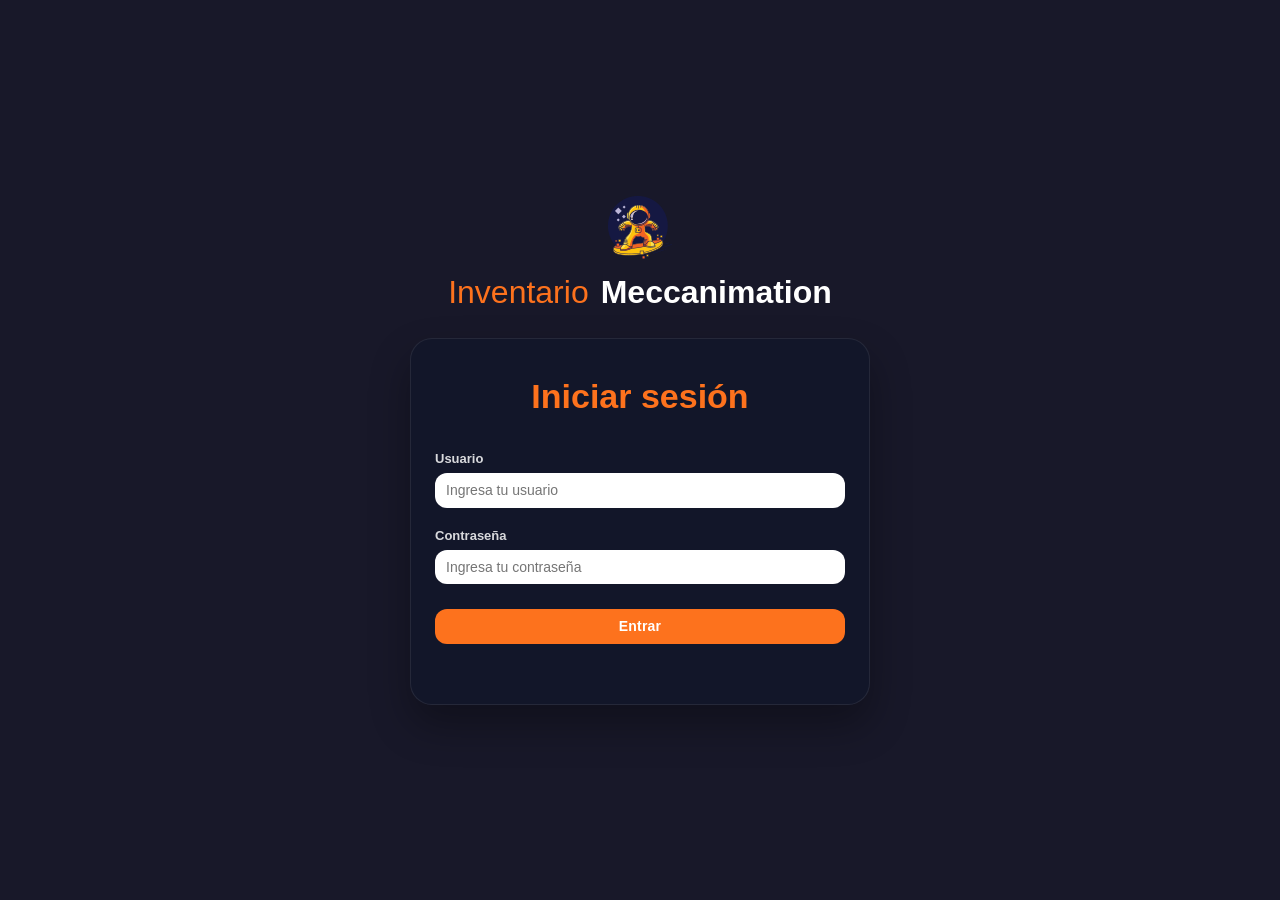
==== target/classes/public/index.html @ fa017c7d "sofhr" ====
<!DOCTYPE html>
<html lang="es">

<head>
    <meta charset="UTF-8">
    <meta name="viewport" content="width=device-width, initial-scale=1.0">
    <title>Inventario Meccanimation</title>
    <link rel="icon" type="image/png" href="css/img/favicon.png">


    <link rel="stylesheet" href="css/style.css">
    <link rel="stylesheet" href="css/normalize.css">
</head>

<body>

    <header class="cabecera">
        <h1>Inventario Meccanimation</h1>
    </header>
      <div class="usuario-info">
        <span id="usuario-saludo"></span>
        <button id="btn-logout" class="btn-eliminar">Cerrar sesion</button>
    </div>
</header>

    <!-- menu de inicio -->
<div id="vista-menu" class="vista">
    <h2>¿Que vamos a hacer?</h2>
    <div class="menu-opciones">
        <button class="nav-btn" onclick="cambiarVista('vista-inventario')"> Ver Inventario</button>
        <button class="nav-btn" onclick="cambiarVista('vista-auditoria')"> Hacer Inventario</button>
    </div>
</div>

<!-- boton para volver al menu, visible dentro de las otras vistas -->
<button id="btn-volver-menu" class="btn-volver oculto" onclick="cambiarVista('vista-menu')"> Menu</button>

    <div class="seccion-logo">
        <img src="css/img/favicon.png" alt="logo">
    </div>


 <div id="vista-inventario" class="vista oculto">

    <div class="seccion-acciones">
        <button id="btn-abrir-modal" class="btn-guardar">+ Agregar Producto</button>
    </div>

    <div class="seccion-busqueda"> 
    <input type="text" id="buscarProducto" placeholder="Buscar por código, nombre o categoría...">
</div>

    <div class="seccion-tabla">
        <h2>Inventario</h2>

        <table class="tabla-inventario">
            <thead>
                <tr>
                    <th>Codigo</th>
                    <th>Categoria</th>
                    <th>Nombre</th>
                    <th>Precio</th>
                    <th>Descripcion</th>
                    <th>Observaciones</th>
                    <th>Fecha de compra</th>
                    <th>Acciones</th>
                
                </tr>
            </thead>
            <tbody id="tabla-items"></tbody>
        </table>
    </div>
 </div>
 
<div id="vista-auditoria" class="vista oculto">
    <h2>Hacer Inventario</h2>

    <!-- resumen y tabla del ultimo conteo guardado en la base de datos -->
    <div class="ultimo-conteo-contenedor">
        <h3>Ultimo inventario realizado</h3>
        <p id="ultimo-conteo-texto" class="contador-texto"></p>

        <div class="auditoria-tabla-wrap">
            <table class="tabla-inventario">
                <thead>
                    <tr><th>Fecha</th><th>Codigo</th><th>Nombre</th><th>Estado</th></tr>
                </thead>
                <tbody id="tabla-ultimo-conteo"></tbody>
            </table>
        </div>
    </div>

    <button id="btn-iniciar-inventario" class="btn-guardar" onclick="iniciarInventario()">Iniciar Inventario</button>

    <div id="contador-contenedor" class="oculto">
    <p id="contador-texto" class="contador-texto">0 de 0 productos</p>

    <div class="escaner-contenedor">
        <input type="text" id="inputEscaner" placeholder="Escanea el código de barras aquí...">
    </div>

    <p id="escaner-mensaje" class="escaner-mensaje"></p>

    <button id="btn-finalizar-inventario" class="btn-eliminar" onclick = finalizarInventario()>Finalizar Inventario</button>

    <div class="auditoria-resultados">

        <div class="auditoria-columna">
            <h3>Escaneados (<span id="contador-escaneados">0</span>)</h3>
            <div class="auditoria-tabla-wrap">
                <table class="tabla-inventario">
                    <thead>
                        <tr><th>Código</th><th>Nombre</th></tr>
                    </thead>
                    <tbody id="tabla-escaneados"></tbody>
                </table>
            </div>
        </div>

        <div class="auditoria-columna">
            <h3>Faltantes (<span id="contador-faltantes">0</span>)</h3>
            <div class="auditoria-tabla-wrap">
                <table class="tabla-inventario">
                    <thead>
                        <tr><th>Código</th><th>Nombre</th></tr>
                    </thead>
                    <tbody id="tabla-faltantes"></tbody>
                </table>
            </div>
        </div>
    </div>
</div>
</div>

    <!-- modal con el formulario de agregar/editar producto -->
    <div id="modal-form" class="modal oculto">
        <div class="modal-contenido">
            <button class="modal-cerrar" onclick="cerrarFormulario()">&times;</button>
            <h2 id="form-titulo">Agregar Producto</h2>

            <form id="form-item" enctype="multipart/form-data">
                <input type="hidden" id="itemId">

                <div class="campo">
                    <label>Codigo:</label>
                    <input type="text" id="codigoInventario" required>
                </div>

                <div class="campo">
                    <label>Categoría:</label>
                    <select id="idCategoria" required></select>
                </div>

                <div class="campo">
                    <label>Nombre:</label>
                    <input type="text" id="nombre" required>
                </div>

                <div class="campo">
                    <label>Marca:</label>
                    <input type="text" id="marca">
                </div>

                <div class="campo">
                    <label>Modelo:</label>
                    <input type="text" id="modelo">
                </div>

                <div class="campo">
                    <label>Descripcion:</label>
                    <input type="text" id="descripcion">
                </div>

                <div class="campo">
                    <label>Precio unitario:</label>
                    <input type="number" min="0" id="precioUnitario" step="0.01" required>
                </div>


                <div class="campo">
                    <label>Fecha de compra:</label>
                    <input type="date" id="fechaCompra">
                </div>

                <div class="campo">
                    <label>Observaciones:</label>
                    <input type="text" id="notas">
                </div>

                <div class="campo">
                    <label>Imagen del producto:</label>
                    <input type="file" id="imagenProducto" accept="image/*">
                </div>

                <button type="submit" class="btn-guardar">Guardar</button>
            </form>
        </div>
    </div>

    <!-- modal para ver la imagen del producto -->
    <div id="modal-detalle" class="modal oculto">
        <div class="modal-contenido modal-imagen-contenido">
            <button class="modal-cerrar" onclick="cerrarDetalle()">&times;</button>
            <img id="detalle-imagen" src="" alt="Imagen del producto">
        </div>
    </div>

    <!-- modal para gestionar las unidades individuales de un producto -->
    <div id="modal-unidades" class="modal oculto">
        <div class="modal-contenido">
            <button class="modal-cerrar" onclick="cerrarUnidades()">&times;</button>
            <h3 id="unidades-titulo">Unidades</h3>

            <form id="form-unidad">
                <input type="hidden" id="unidadProductoId">
                <div class="campo">
                    <label>Codigo de unidad (ej: numero de serie):</label>
                    <input type="text" id="codigoUnidad" required>
                </div>
                <button type="submit" class="btn-guardar">+ Agregar unidad</button>
            </form>

 <div class="unidades-tabla">
    <table class="tabla-inventario">
        <thead>
            <tr>
                <th>Codigo</th>
                <th>Estado</th>
                <th>Acciones</th>
            </tr>
        </thead>
        <tbody id="tabla-unidades"></tbody>
    </table>
</div>
    </div>
    </div>

    <!-- modal para crear una categoria nueva -->
    <div id="modal-categoria" class="modal oculto">
        <div class="modal-contenido">
            <button class="modal-cerrar" onclick="cancelarNuevaCategoria()">&times;</button>
            <h3>Nueva categoría</h3>

            <form id="form-categoria">
                <div class="campo">
                    <label>Nombre de la categoria:</label>
                    <input type="text" id="nombreNuevaCategoria" required autofocus>
                </div>
                <button type="submit" class="btn-guardar">Agregar</button>
            </form>
        </div>
    </div>

    <!-- modal de confirmacion, reemplaza el confirm  nativo del navegador -->
    <div id="modal-confirmacion" class="modal oculto">
        <div class="modal-contenido modal-confirmacion-contenido">
            <p id="confirmacion-mensaje">¿seguro?</p>
            <div class="confirmacion-botones">
                <button id="confirmacion-cancelar" class="btn-cancelar">Cancelar</button>
                <button id="confirmacion-aceptar" class="btn-eliminar">Eliminar</button>
            </div>
        </div>
    </div>

    <!-- modal de mensaje, para finalizar el inventario-->

<div id="modal-resumen" class="modal oculto">
    <div class="modal-contenido">
        <button class="modal-cerrar" onclick="cerrarResumen()">&times;</button>
        <h3>Resumen del Inventario</h3>

        <p id="resumen-texto" class="contador-texto"></p>

        <div id="resumen-faltantes-contenedor">
            <h4>Productos faltantes:</h4>
            <ul id="resumen-lista-faltantes"></ul>
        </div>

        <button class="btn-guardar" onclick="cerrarResumen()">Aceptar</button>
    </div>
</div>

    <script src="js/app.js"></script>
</body>
</html>
---- target/classes/public/css/style.css ----
/* variables globales */
:root {
 --blanco: #FFFFFF;
 --gris: #EEE;
 --negro: #000000;
 --naranja: #FD721D;
 --naranja-hover: #FF9500;
 --azul-claro: #3D456B;
 --azul-oscuro: #181829;
 --azul-transparente: rgba(40, 45, 70, 0.22);
 --fuente-principal: 'Segoe UI', Tahoma, Geneva, Verdana, sans-serif;
 --rojo: #E74C3C;
 --rojo-hover: #C0392B;
}

/* base y reset */
html {
 box-sizing: border-box;
 font-size: 62.5%;
 scroll-behavior: smooth;
 scroll-padding-top: 9rem;
}
*, *:before, *:after {
 box-sizing: inherit;
}
body {
 font-family: var(--fuente-principal);
 font-size: 1.6rem;
 line-height: 1.6;
 color: var(--blanco);
 background: var(--azul-oscuro);
 text-align: center;
 margin: 0;
 padding: 0 2rem 4rem;
}
h2 {
 font-size: 3.2rem;
 color: var(--naranja);
 margin-bottom: 20px;
 text-align: center;
}

.login-pagina {
 min-height: 100vh;
 display: grid;
 place-items: center;
 background: var(--azul-oscuro);
 padding: 2rem;
}

.login-shell {
 width: min(100%, 46rem);
}

.login-branding {
 display: flex;
 align-items: center;
 justify-content: center;
 gap: 1.2rem;
 margin-bottom: 2rem;
}

.inventario-login {
 margin: 0;
  font-size: clamp(2.2rem, 3vw, 3.2rem);
 color: var(--naranja);
}

.login-branding h1 {
 margin: 0;
 font-size: clamp(2.2rem, 3vw, 3.2rem);
 color: var(--blanco);
}

.login-campos {
 background: rgba(18, 23, 42, 0.9);
 border: 1px solid rgba(255,255,255,0.08);
 border-radius: 2.2rem;
 box-shadow: 0 2rem 4rem rgba(0,0,0,0.32);
 padding: 3rem 2.4rem 2.2rem;
}

.login-campos h2 {
 margin: 0 0 2.5rem;
 font-size: clamp(2.6rem, 4vw, 3.4rem);
}

.login-form {
 display: flex;
 flex-direction: column;
 gap: 1.8rem;
 padding: 0;
}

.login-campo {
 width: 100%;
}

.login-campo label {
 font-size: 1.4rem;
 color: rgba(255,255,255,0.84);
 margin-bottom: 0.8rem;
}

.login-campo input {
 width: 100%;
 min-width: 0;
 padding: 1.2rem 1.4rem;
 border-radius: 1.2rem;
 border: 1px solid rgba(255,255,255,0.12);
 background: rgba(255,255,255,0.95);
 color: var(--negro);
 font-size: 1.5rem;
 box-shadow: inset 0 0 0 1px rgba(255,255,255,0.3);
}

.login-campo input:focus {
 outline: none;
 border-color: rgba(253, 114, 29, 0.8);
 box-shadow: 0 0 0 0.35rem rgba(253, 114, 29, 0.18);
}

.login-btn {
 width: 100%;
 border-radius: 1.2rem;
 padding: 1.2rem 1.8rem;
 margin-top: 0.7rem;
 font-size: 1.6rem;
 letter-spacing: 0.02rem;
}

.login-error {
 min-height: 2.2rem;
 margin: 1.6rem 0 0;
 color: #ff9a9a;
 font-weight: 600;
}

/* cabecera */
.cabecera h1 {
 font-size: 4.8rem;
 padding-top: 3rem;
 margin-bottom: 0.5rem;
}

/* logo */
.seccion-logo {
 margin: 2rem 0;
}
.seccion-logo img {
 width: 8rem;
 height: auto;
}

/* menu de navegacion (SPA) */
.menu-navegacion {
 display: flex;
 justify-content: center;
 gap: 1.5rem;
 padding: 2rem 0 1rem;
 background: var(--azul-oscuro);
}
.nav-btn {
 font-family: var(--fuente-principal);
 font-size: 1.5rem;
 font-weight: bold;
 padding: 1rem 2rem;
 border: 2px solid transparent;
 border-radius: 2rem;
 cursor: pointer;
 background: var(--azul-claro);
 color: var(--blanco);
 transition: border-color 0.2s ease, background 0.2s ease;
}
.nav-btn:hover {
 border-color: var(--naranja);
}
.nav-btn.activo {
 border-color: var(--naranja);
 background: var(--naranja);
}

/* menu de inicio */
#vista-menu {
 max-width: 60rem;
 margin: 4rem auto;
 text-align: center;
}
.menu-opciones {
 display: flex;
 justify-content: center;
 gap: 2rem;
 margin-top: 3rem;
}
.menu-opciones .nav-btn {
 font-size: 1.8rem;
 padding: 2rem 3rem;
}

.btn-volver {
 position: fixed;
 top: 2rem;
 left: 2rem;
 font-family: var(--fuente-principal);
 font-size: 1.3rem;
 font-weight: bold;
 padding: 0.8rem 1.6rem;
 border: 2px solid var(--naranja);
 border-radius: 2rem;
 cursor: pointer;
 background: var(--azul-oscuro);
 color: var(--blanco);
 z-index: 50;
}
.btn-volver:hover {
 background: var(--naranja);
}

/* seccion del formulario */
.seccion-formulario {
 margin: 0 2rem;
}
.seccion-formulario form {
 padding: 2.5rem 2rem;
 display: flex;
 flex-wrap: wrap;
 gap: 1.5rem;
 align-items: flex-end;
 justify-content: center;
}
.campo {
 display: flex;
 flex-direction: column;
 text-align: left;
}
.campo label {
 font-size: 1.3rem;
 margin-bottom: 0.4rem;
 font-weight: bold;
}
.campo input {
 font-family: var(--fuente-principal);
 font-size: 1.4rem;
 padding: 0.8rem 1rem;
 background: var(--blanco);
 color: var(--negro);
 min-width: 14rem;
}

/* modal de unidades: separa el input y el boton de la tabla de abajo */
#form-unidad .campo {
 margin-bottom: 1.5rem;
}
#form-unidad .btn-guardar {
 margin-bottom: 2.5rem;
 border-radius: 2rem;
 display: inline-block;
}

/* botones */
.btn-guardar {
 font-family: var(--fuente-principal);
 font-size: 1.4rem;
 font-weight: bold;
 padding: 0.9rem 1.8rem;
 border: none;
 cursor: pointer;
 background: var(--naranja);
 color: var(--blanco);
}
.btn-guardar:hover {
 background: var(--naranja-hover);
}

.btn-editar,
.btn-eliminar,
.btn-detalle {
 font-size: 1.2rem;
 padding: 0.6rem 1.2rem;
 border: none;
 border-radius: 2rem;
 cursor: pointer;
 transition: background 0.2s ease;
}

/* boton de editar */
.btn-editar {
 background: var(--naranja);
 color: var(--blanco);
}
.btn-editar:hover {
 background: var(--naranja-hover);
}

/* boton de eliminar */
.btn-eliminar {
 background: var(--rojo);
 color: var(--blanco);
}
.btn-eliminar:hover {
 background: var(--rojo-hover);
}

/* boton de detalle */
.btn-detalle {
 color: var(--blanco);
 background: var(--naranja);
}
.btn-detalle:hover {
 background: var(--naranja-hover);
 color: var(--blanco);
}

.btn-cancelar {
 font-family: var(--fuente-principal);
 font-size: 1.4rem;
 font-weight: bold;
 padding: 0.9rem 1.8rem;
 border: 2px solid var(--gris);
 border-radius: 2rem;
 cursor: pointer;
 background: transparent;
 color: var(--blanco);
}
.btn-cancelar:hover {
 background: var(--azul-transparente);
}

/* barra de busqueda */
.seccion-busqueda {
 max-width: 70rem;
 margin: 2rem auto 2.5rem;
}
.seccion-busqueda input {
 width: 100%;
 font-family: var(--fuente-principal);
 font-size: 1.4rem;
 padding: 1rem 1.5rem;
 background: var(--azul-claro);
 color: var(--blanco);
 border: 2px solid var(--naranja);
 border-radius: 2rem;
 outline: none;
}
.seccion-busqueda input::placeholder {
 color: var(--gris);
 opacity: 0.6;
}
.seccion-busqueda input:focus {
 border-color: var(--naranja-hover);
}

/* seccion tabla */
.seccion-tabla {
 margin: 0 0 0;
}
.tabla-inventario {
 width: 100%;
 border-collapse: collapse;
 background: var(--azul-claro);
 border-radius: 2rem;
 overflow: hidden;
}
.tabla-inventario th,
.tabla-inventario td {
 padding: 1.2rem 1.5rem;
 text-align: left;
}
.tabla-inventario th {
 background-color: var(--naranja);
 color: var(--blanco);
 font-size: 1.4rem;
 text-transform: uppercase;
}
.tabla-inventario tbody tr:hover {
 background: var(--azul-transparente);
}
.tabla-inventario tbody tr:last-child td {
 border-bottom: none;
}

/* select de estado de unidad, con color segun el valor */
.select-estado {
 font-family: var(--fuente-principal);
 font-size: 1.3rem;
 font-weight: bold;
 padding: 0.6rem 1.2rem;
 border: none;
 border-radius: 2rem;
 cursor: pointer;
 color: var(--blanco);
 outline: none;
 appearance: none;
 -webkit-appearance: none;
 background-repeat: no-repeat;
 background-position: right 1rem center;
 background-size: 1.2rem;
 padding-right: 3rem;
 /* flechita blanca dibujada con SVG, para reemplazar la del navegador */
 background-image: url("data:image/svg+xml;utf8,<svg xmlns='http://www.w3.org/2000/svg' viewBox='0 0 24 24' fill='white'><path d='M7 10l5 5 5-5z'/></svg>");
}
.select-estado option {
 color: var(--negro);
 background: var(--blanco);
}
.estado-disponible {
 background: #2ecc71; /* verde */
}
.estado-asignado {
 background: var(--naranja);
}
.estado-dañado {
 background: var(--rojo);
}
.estado-baja {
 background: #555b70; /* gris azulado, apagado a proposito */
}

/* modal del detalle */
.modal {
 position: fixed;
 top: 0; left: 0;
 width: 100%; height: 100%;
 background: rgba(0,0,0,0.6);
 display: flex;
 align-items: center;
 justify-content: center;
 z-index: 100;
}
.modal.oculto {
 display: none;
}
.modal-contenido {
 background: var(--azul-claro);
 border-radius: 1rem;
 padding: 2.5rem;
 max-width: 500px;
 width: 90%;
 text-align: left;
 position: relative;
 max-height: 85vh;
 overflow-y: auto; /* por si el contenido es mas alto que la pantalla */
}
.modal-contenido h3 {
 color: var(--blanco);
 margin-top: 0;
}
.modal-contenido img {
 max-height: 200px;
 margin: 1rem auto;
 border-radius: 0.5rem;
}
.modal-cerrar {
 position: absolute;
 top: 1rem; right: 1.5rem;
 background: transparent;
 color: var(--blanco);
 font-size: 2.4rem;
 border: none;
 cursor: pointer;
 padding: 0;
}

/* modal: ver imagen del producto */
#modal-detalle .modal-imagen-contenido {
 width: auto;
 max-width: 90vw;
 max-height: 90vh;
 padding: 3.5rem 2rem 2rem;
 overflow: visible;
}
#modal-detalle .modal-imagen-contenido img {
 display: block;
 max-width: calc(90vw - 4rem);
 max-height: calc(90vh - 6rem);
 margin: 0 auto;
 object-fit: contain;
}

/* modal: unidades individuales, tabla con scroll propio */
#modal-unidades .unidades-tabla {
 max-height: 40vh;
 overflow-y: auto;
 border-radius: 2rem;
}
#modal-unidades .tabla-inventario thead th {
 position: sticky;
 top: 0;
 z-index: 1;
}

/* modal de confirmacion */
.modal-confirmacion-contenido {
 max-width: 380px;
 text-align: center;
}
.modal-confirmacion-contenido p {
 font-size: 1.6rem;
 margin: 0 0 2rem;
}
.modal-confirmacion-contenido .btn-eliminar {
 border-radius: 2rem;
 padding: 0.9rem 1.8rem;
}
.confirmacion-botones {
 display: flex;
 gap: 1.5rem;
 justify-content: center;
}

/* modal: resumen de auditoria */
#resumen-faltantes-contenedor h4 {
 color: var(--blanco);
 margin-bottom: 0.8rem;
}
#resumen-lista-faltantes {
 max-height: 20rem;
 overflow-y: auto;
 margin: 0 0 2rem;
 padding-left: 2rem;
}
#resumen-lista-faltantes li {
 margin-bottom: 0.5rem;
}

/* auditoria de inventario (escaner) */
#vista-auditoria {
 max-width: 60rem;
 margin: 5rem auto;
 text-align: center;
}
.escaner-contenedor {
 margin-top: 3rem;
}
#inputEscaner {
 width: 100%;
 font-family: var(--fuente-principal);
 font-size: 2rem;
 text-align: center;
 padding: 2rem;
 border: 3px solid var(--naranja);
 border-radius: 1.5rem;
 background: var(--azul-claro);
 color: var(--blanco);
 outline: none;
}
#inputEscaner::placeholder {
 color: var(--gris);
 opacity: 0.6;
}
#inputEscaner:focus {
 border-color: var(--naranja-hover);
 box-shadow: 0 0 0 0.4rem rgba(253, 114, 29, 0.25);
}

.contador-texto {
 font-size: 2rem;
 font-weight: bold;
 color: var(--naranja);
 margin: 3rem 0 1rem;
}

.escaner-mensaje {
 font-size: 1.4rem;
 margin-top: 1.5rem;
 min-height: 2.2rem;
}
.escaner-mensaje.ok {
 color: #2ecc71;
}
.escaner-mensaje.error {
 color: var(--rojo);
}
.escaner-mensaje.repetido {
 color: var(--naranja);
}

.auditoria-resultados {
 display: flex;
 gap: 2rem;
 margin-top: 3rem;
 text-align: left;
}
.auditoria-columna {
 flex: 1;
 min-width: 0;
}
.auditoria-columna h3 {
 color: var(--naranja);
 font-size: 1.6rem;
 margin-bottom: 1rem;
}
.auditoria-tabla-wrap {
 max-height: 35rem;
 overflow-y: auto;
 border-radius: 1.5rem;
}

/* utilidades */
.oculto {
 display: none;
}

/* responsive tablets */
@media (max-width: 768px) {

 body {
 padding: 0 1rem 3rem;
 }

 .cabecera h1 {
 font-size: 3.2rem;
 padding-top: 2rem;
 }

 h2 {
 font-size: 2.4rem;
 }

 .seccion-logo img {
 max-width: 8rem;
 }

 /* la tabla se desborda en horizontal en vez de aplastar columnas */
 .seccion-tabla {
 overflow-x: auto;
 -webkit-overflow-scrolling: touch;
 }

 .tabla-inventario {
 min-width: 70rem; /* fuerza el scroll en vez de comprimir el contenido */
 }

 .tabla-inventario th,
 .tabla-inventario td {
 padding: 1rem;
 font-size: 1.3rem;
 }

 /* el formulario de producto pasa de fila a columna */
 .seccion-formulario form,
 #form-item {
 flex-direction: column;
 align-items: stretch;
 }

 .campo input,
 .campo select {
 min-width: 0;
 width: 100%;
 }

 .modal-contenido {
 max-width: 90%;
 padding: 2rem;
 }

 /* la auditoria pasa de 2 columnas a 1 */
 .auditoria-resultados {
 flex-direction: column;
 }
}

/* responsive celulares */
@media (max-width: 480px) {

 .cabecera h1 {
 font-size: 2.4rem;
 }

 .btn-guardar {
 width: 100%;
 }

 .seccion-busqueda input {
 font-size: 1.3rem;
 padding: 0.8rem 1.2rem;
 }

 /* los botones de acciones se apilan en vez de quedar en fila */
 .tabla-inventario td:last-child {
 display: flex;
 flex-direction: column;
 gap: 0.6rem;
 }

 .btn-editar,
 .btn-eliminar,
 .btn-detalle {
 width: 100%;
 text-align: center;
 }

 .modal-contenido {
 width: 95%;
 padding: 1.5rem;
 max-height: 85vh;
 overflow-y: auto; /* por si el formulario es mas alto que la pantalla */
 }

 .modal-contenido img {
 max-height: 140px;
 }
}
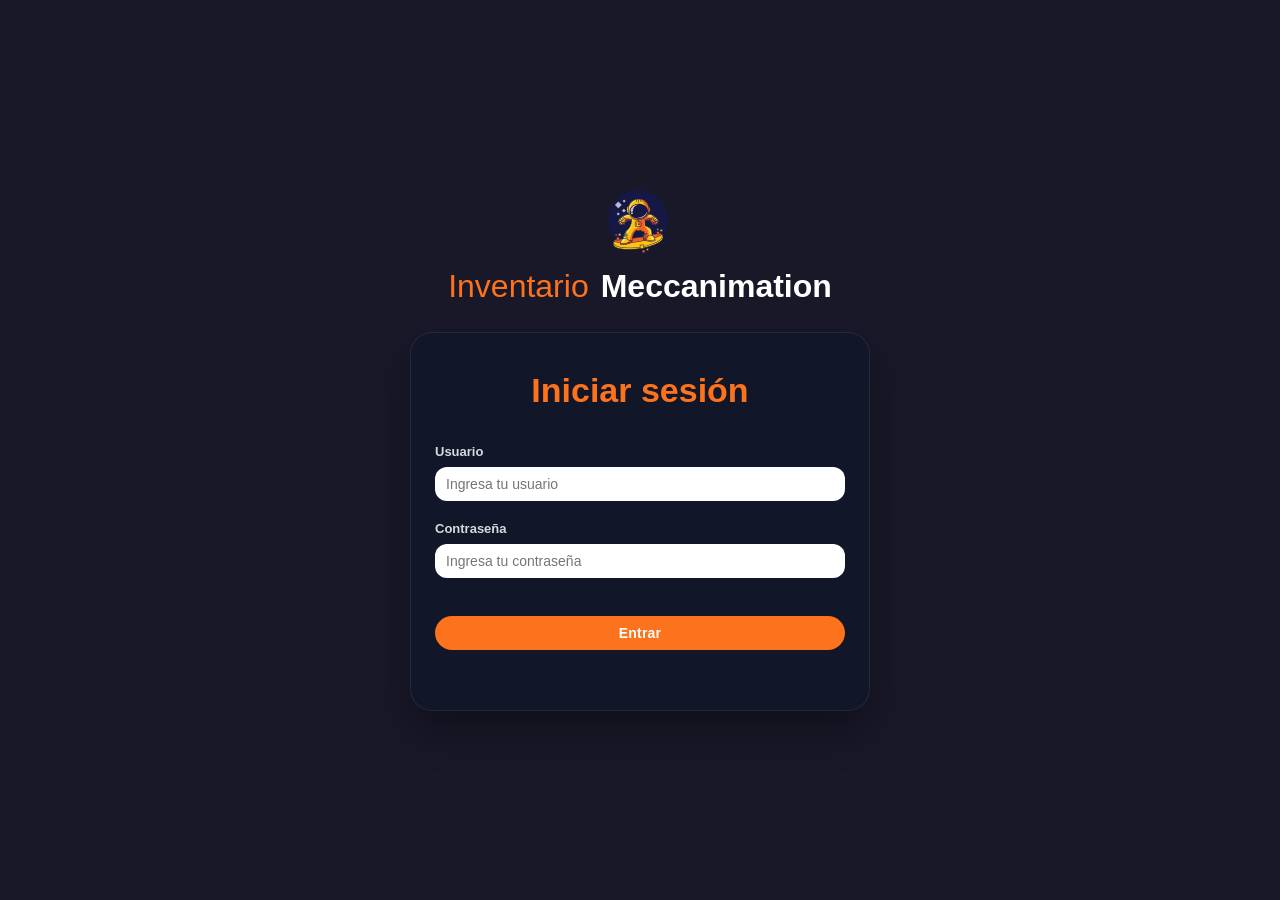
==== commit e73659b2: "arreglar css y pulir styles" ====
--- a/target/classes/public/index.html
+++ b/target/classes/public/index.html
@@ -7,130 +7,146 @@
     <title>Inventario Meccanimation</title>
     <link rel="icon" type="image/png" href="css/img/favicon.png">
 
-
+    <!-- normalize primero, para que style.css pueda sobrescribirlo -->
+    <link rel="stylesheet" href="css/normalize.css">
     <link rel="stylesheet" href="css/style.css">
-    <link rel="stylesheet" href="css/normalize.css">
 </head>
 
 <body>
 
     <header class="cabecera">
-        <h1>Inventario Meccanimation</h1>
+        <h1>Inventario de Activos</h1>
+        <div class="usuario-info">
+            <span id="usuario-saludo"></span>
+            <button id="btn-logout" class="btn-volver btn-logout">Salir</button>
+        </div>
     </header>
-      <div class="usuario-info">
-        <span id="usuario-saludo"></span>
-        <button id="btn-logout" class="btn-eliminar">Cerrar sesion</button>
-    </div>
-</header>
 
     <!-- menu de inicio -->
-<div id="vista-menu" class="vista">
-    <h2>¿Que vamos a hacer?</h2>
-    <div class="menu-opciones">
-        <button class="nav-btn" onclick="cambiarVista('vista-inventario')"> Ver Inventario</button>
-        <button class="nav-btn" onclick="cambiarVista('vista-auditoria')"> Hacer Inventario</button>
-    </div>
-</div>
-
-<!-- boton para volver al menu, visible dentro de las otras vistas -->
-<button id="btn-volver-menu" class="btn-volver oculto" onclick="cambiarVista('vista-menu')"> Menu</button>
-
-    <div class="seccion-logo">
-        <img src="css/img/favicon.png" alt="logo">
-    </div>
-
-
- <div id="vista-inventario" class="vista oculto">
-
-    <div class="seccion-acciones">
-        <button id="btn-abrir-modal" class="btn-guardar">+ Agregar Producto</button>
-    </div>
-
-    <div class="seccion-busqueda"> 
-    <input type="text" id="buscarProducto" placeholder="Buscar por código, nombre o categoría...">
-</div>
-
-    <div class="seccion-tabla">
-        <h2>Inventario</h2>
-
-        <table class="tabla-inventario">
-            <thead>
-                <tr>
-                    <th>Codigo</th>
-                    <th>Categoria</th>
-                    <th>Nombre</th>
-                    <th>Precio</th>
-                    <th>Descripcion</th>
-                    <th>Observaciones</th>
-                    <th>Fecha de compra</th>
-                    <th>Acciones</th>
-                
-                </tr>
-            </thead>
-            <tbody id="tabla-items"></tbody>
-        </table>
-    </div>
- </div>
- 
-<div id="vista-auditoria" class="vista oculto">
-    <h2>Hacer Inventario</h2>
-
-    <!-- resumen y tabla del ultimo conteo guardado en la base de datos -->
-    <div class="ultimo-conteo-contenedor">
-        <h3>Ultimo inventario realizado</h3>
-        <p id="ultimo-conteo-texto" class="contador-texto"></p>
+    <div id="vista-menu" class="vista">
+        <div class="seccion-logo">
+            <img src="css/img/favicon.png" alt="logo">
+        </div>
+        <h2>¿Qué vamos a hacer?</h2>
+        <div class="menu-opciones">
+            <button class="nav-btn" onclick="cambiarVista('vista-inventario')">Ver Inventario</button>
+            <button class="nav-btn" onclick="cambiarVista('vista-auditoria')">Hacer Inventario</button>
+            <button class="nav-btn" onclick="cambiarVista('vista-historial')">Historial de Conteos</button>
+        </div>
+    </div>
+
+    <!-- boton para volver al menu, visible dentro de las otras vistas -->
+    <button id="btn-volver-menu" class="btn-volver oculto" onclick="cambiarVista('vista-menu')">Menú</button>
+
+    <!-- vista: inventario (lista de productos) -->
+    <div id="vista-inventario" class="vista oculto">
+
+        <div class="seccion-acciones">
+            <button id="btn-abrir-modal" class="btn-guardar">+ Agregar Producto</button>
+            <!-- descarga todo el inventario en Excel (ruta /api/inventario/excel en ExportRoutes) -->
+            <button type="button" class="btn-guardar"
+                    onclick="window.location.href='/api/inventario/excel'">Descargar Excel</button>
+        </div>
+
+        <div class="seccion-busqueda">
+            <input type="text" id="buscarProducto" placeholder="Buscar por código, nombre o categoría...">
+        </div>
+
+        <div class="seccion-tabla">
+            <table class="tabla-inventario">
+                <thead>
+                    <tr>
+                        <th>Código</th>
+                        <th>Categoría</th>
+                        <th>Nombre</th>
+                        <th>Precio</th>
+                        <th>Descripción</th>
+                        <th>Observaciones</th>
+                        <th>Fecha de compra</th>
+                        <th>Acciones</th>
+                    </tr>
+                </thead>
+                <tbody id="tabla-items"></tbody>
+            </table>
+        </div>
+    </div>
+
+    <!-- vista: hacer inventario (escaner) -->
+    <div id="vista-auditoria" class="vista oculto">
+        <h2>Hacer Inventario</h2>
+
+        <!-- resumen y tabla del ultimo conteo guardado en la base de datos -->
+        <div class="ultimo-conteo-contenedor">
+            <h3>Último inventario realizado</h3>
+            <p id="ultimo-conteo-texto" class="contador-texto"></p>
+
+            <div class="auditoria-tabla-wrap">
+                <table class="tabla-inventario">
+                    <thead>
+                        <tr><th>Fecha</th><th>Código</th><th>Nombre</th><th>Estado</th></tr>
+                    </thead>
+                    <tbody id="tabla-ultimo-conteo"></tbody>
+                </table>
+            </div>
+        </div>
+
+        <button id="btn-iniciar-inventario" class="btn-guardar" onclick="iniciarInventario()">Iniciar Inventario</button>
+
+        <div id="contador-contenedor" class="oculto">
+            <p id="contador-texto" class="contador-texto">0 de 0 productos</p>
+
+            <div class="escaner-contenedor">
+                <input type="text" id="inputEscaner" placeholder="Escanea el código de barras aquí...">
+            </div>
+
+            <p id="escaner-mensaje" class="escaner-mensaje"></p>
+
+            <button id="btn-finalizar-inventario" class="btn-eliminar" onclick="finalizarInventario()">Finalizar Inventario</button>
+
+            <div class="auditoria-resultados">
+
+                <div class="auditoria-columna">
+                    <h3>Escaneados (<span id="contador-escaneados">0</span>)</h3>
+                    <div class="auditoria-tabla-wrap">
+                        <table class="tabla-inventario">
+                            <thead>
+                                <!-- la tercera columna es para el boton "Quitar" -->
+                                <tr><th>Código</th><th>Nombre</th><th></th></tr>
+                            </thead>
+                            <tbody id="tabla-escaneados"></tbody>
+                        </table>
+                    </div>
+                </div>
+
+                <div class="auditoria-columna">
+                    <h3>Faltantes (<span id="contador-faltantes">0</span>)</h3>
+                    <div class="auditoria-tabla-wrap">
+                        <table class="tabla-inventario">
+                            <thead>
+                                <tr><th>Código</th><th>Nombre</th></tr>
+                            </thead>
+                            <tbody id="tabla-faltantes"></tbody>
+                        </table>
+                    </div>
+                </div>
+
+            </div>
+        </div>
+    </div>
+
+    <!-- vista: historial de todos los conteos guardados -->
+    <div id="vista-historial" class="vista oculto">
+        <h2>Historial de Conteos</h2>
 
         <div class="auditoria-tabla-wrap">
             <table class="tabla-inventario">
                 <thead>
-                    <tr><th>Fecha</th><th>Codigo</th><th>Nombre</th><th>Estado</th></tr>
+                    <tr><th>Fecha</th><th>Resultado</th><th>Acciones</th></tr>
                 </thead>
-                <tbody id="tabla-ultimo-conteo"></tbody>
+                <tbody id="tabla-historial"></tbody>
             </table>
         </div>
     </div>
-
-    <button id="btn-iniciar-inventario" class="btn-guardar" onclick="iniciarInventario()">Iniciar Inventario</button>
-
-    <div id="contador-contenedor" class="oculto">
-    <p id="contador-texto" class="contador-texto">0 de 0 productos</p>
-
-    <div class="escaner-contenedor">
-        <input type="text" id="inputEscaner" placeholder="Escanea el código de barras aquí...">
-    </div>
-
-    <p id="escaner-mensaje" class="escaner-mensaje"></p>
-
-    <button id="btn-finalizar-inventario" class="btn-eliminar" onclick = finalizarInventario()>Finalizar Inventario</button>
-
-    <div class="auditoria-resultados">
-
-        <div class="auditoria-columna">
-            <h3>Escaneados (<span id="contador-escaneados">0</span>)</h3>
-            <div class="auditoria-tabla-wrap">
-                <table class="tabla-inventario">
-                    <thead>
-                        <tr><th>Código</th><th>Nombre</th></tr>
-                    </thead>
-                    <tbody id="tabla-escaneados"></tbody>
-                </table>
-            </div>
-        </div>
-
-        <div class="auditoria-columna">
-            <h3>Faltantes (<span id="contador-faltantes">0</span>)</h3>
-            <div class="auditoria-tabla-wrap">
-                <table class="tabla-inventario">
-                    <thead>
-                        <tr><th>Código</th><th>Nombre</th></tr>
-                    </thead>
-                    <tbody id="tabla-faltantes"></tbody>
-                </table>
-            </div>
-        </div>
-    </div>
-</div>
-</div>
 
     <!-- modal con el formulario de agregar/editar producto -->
     <div id="modal-form" class="modal oculto">
@@ -142,7 +158,7 @@
                 <input type="hidden" id="itemId">
 
                 <div class="campo">
-                    <label>Codigo:</label>
+                    <label>Código:</label>
                     <input type="text" id="codigoInventario" required>
                 </div>
 
@@ -167,7 +183,7 @@
                 </div>
 
                 <div class="campo">
-                    <label>Descripcion:</label>
+                    <label>Descripción:</label>
                     <input type="text" id="descripcion">
                 </div>
 
@@ -175,7 +191,6 @@
                     <label>Precio unitario:</label>
                     <input type="number" min="0" id="precioUnitario" step="0.01" required>
                 </div>
-
 
                 <div class="campo">
                     <label>Fecha de compra:</label>
@@ -214,32 +229,32 @@
             <form id="form-unidad">
                 <input type="hidden" id="unidadProductoId">
                 <div class="campo">
-                    <label>Codigo de unidad (ej: numero de serie):</label>
+                    <label>Código de unidad (ej: número de serie):</label>
                     <input type="text" id="codigoUnidad" required>
                 </div>
                 <button type="submit" class="btn-guardar">+ Agregar unidad</button>
             </form>
 
- <div class="unidades-tabla">
-    <table class="tabla-inventario">
-        <thead>
-            <tr>
-                <th>Codigo</th>
-                <th>Estado</th>
-                <th>Acciones</th>
-            </tr>
-        </thead>
-        <tbody id="tabla-unidades"></tbody>
-    </table>
-</div>
-    </div>
+            <div class="unidades-tabla">
+                <table class="tabla-inventario">
+                    <thead>
+                        <tr>
+                            <th>Codigo</th>
+                            <th>Estado</th>
+                            <th>Acciones</th>
+                        </tr>
+                    </thead>
+                    <tbody id="tabla-unidades"></tbody>
+                </table>
+            </div>
+        </div>
     </div>
 
     <!-- modal para crear una categoria nueva -->
     <div id="modal-categoria" class="modal oculto">
         <div class="modal-contenido">
             <button class="modal-cerrar" onclick="cancelarNuevaCategoria()">&times;</button>
-            <h3>Nueva categoría</h3>
+            <h3>Nueva categoria</h3>
 
             <form id="form-categoria">
                 <div class="campo">
@@ -251,10 +266,10 @@
         </div>
     </div>
 
-    <!-- modal de confirmacion, reemplaza el confirm  nativo del navegador -->
+    <!-- modal de confirmacion, reemplaza el confirm nativo del navegador -->
     <div id="modal-confirmacion" class="modal oculto">
         <div class="modal-contenido modal-confirmacion-contenido">
-            <p id="confirmacion-mensaje">¿seguro?</p>
+            <p id="confirmacion-mensaje">¿Seguro?</p>
             <div class="confirmacion-botones">
                 <button id="confirmacion-cancelar" class="btn-cancelar">Cancelar</button>
                 <button id="confirmacion-aceptar" class="btn-eliminar">Eliminar</button>
@@ -262,25 +277,40 @@
         </div>
     </div>
 
-    <!-- modal de mensaje, para finalizar el inventario-->
-
-<div id="modal-resumen" class="modal oculto">
-    <div class="modal-contenido">
-        <button class="modal-cerrar" onclick="cerrarResumen()">&times;</button>
-        <h3>Resumen del Inventario</h3>
-
-        <p id="resumen-texto" class="contador-texto"></p>
-
-        <div id="resumen-faltantes-contenedor">
-            <h4>Productos faltantes:</h4>
-            <ul id="resumen-lista-faltantes"></ul>
-        </div>
-
-        <button class="btn-guardar" onclick="cerrarResumen()">Aceptar</button>
-    </div>
-</div>
+    <!-- modal de resumen, para finalizar el inventario -->
+    <div id="modal-resumen" class="modal oculto">
+        <div class="modal-contenido">
+            <button class="modal-cerrar" onclick="cerrarResumen()">&times;</button>
+            <h3>Resumen del Inventario</h3>
+
+            <p id="resumen-texto" class="contador-texto"></p>
+
+            <div id="resumen-faltantes-contenedor">
+                <h4>Productos faltantes:</h4>
+                <ul id="resumen-lista-faltantes"></ul>
+            </div>
+
+            <button class="btn-guardar" onclick="cerrarResumen()">Aceptar</button>
+        </div>
+    </div>
+
+    <!-- modal con el detalle completo de un conteo del historial -->
+    <div id="modal-historial-detalle" class="modal oculto">
+        <div class="modal-contenido">
+            <button class="modal-cerrar" onclick="cerrarHistorialDetalle()">&times;</button>
+            <h3 id="historial-detalle-titulo"></h3>
+
+            <div class="auditoria-tabla-wrap">
+                <table class="tabla-inventario">
+                    <thead>
+                        <tr><th>Codigo</th><th>Nombre</th><th>Estado</th></tr>
+                    </thead>
+                    <tbody id="tabla-historial-detalle"></tbody>
+                </table>
+            </div>
+        </div>
+    </div>
 
     <script src="js/app.js"></script>
 </body>
-</html>
-
+</html>
--- a/target/classes/public/css/style.css
+++ b/target/classes/public/css/style.css
@@ -145,7 +145,7 @@
 
 /* logo */
 .seccion-logo {
- margin: 2rem 0;
+ margin: 0 0 1rem;
 }
 .seccion-logo img {
  width: 8rem;
@@ -168,7 +168,7 @@
  border: 2px solid transparent;
  border-radius: 2rem;
  cursor: pointer;
- background: var(--azul-claro);
+ background: var(--naranja);
  color: var(--blanco);
  transition: border-color 0.2s ease, background 0.2s ease;
 }
@@ -212,6 +212,10 @@
  color: var(--blanco);
  z-index: 50;
 }
+.btn-logout {
+ left: auto;
+ right: 2rem;
+}
 .btn-volver:hover {
  background: var(--naranja);
 }
@@ -267,6 +271,9 @@
  cursor: pointer;
  background: var(--naranja);
  color: var(--blanco);
+ border-radius: 2rem;
+ margin-top: 2rem;
+ 
 }
 .btn-guardar:hover {
  background: var(--naranja-hover);
@@ -326,6 +333,16 @@
  background: var(--azul-transparente);
 }
 
+/* botones de acciones: en fila, con separacion */
+.acciones-celda {
+ display: flex;
+ flex-wrap: wrap;
+ gap: 0.6rem;
+}
+#vista-inventario .tabla-inventario th:last-child {
+ width: 28rem; /* la columna de acciones necesita mas ancho que las demas */
+}
+
 /* barra de busqueda */
 .seccion-busqueda {
  max-width: 70rem;
@@ -360,6 +377,8 @@
  background: var(--azul-claro);
  border-radius: 2rem;
  overflow: hidden;
+ width: 100%;
+ table-layout: fixed; /* evita que las columnas se compriman demasiado */
 }
 .tabla-inventario th,
 .tabla-inventario td {
@@ -396,8 +415,6 @@
  background-position: right 1rem center;
  background-size: 1.2rem;
  padding-right: 3rem;
- /* flechita blanca dibujada con SVG, para reemplazar la del navegador */
- background-image: url("data:image/svg+xml;utf8,<svg xmlns='http://www.w3.org/2000/svg' viewBox='0 0 24 24' fill='white'><path d='M7 10l5 5 5-5z'/></svg>");
 }
 .select-estado option {
  color: var(--negro);
@@ -476,6 +493,7 @@
  margin: 0 auto;
  object-fit: contain;
 }
+/* */
 
 /* modal: unidades individuales, tabla con scroll propio */
 #modal-unidades .unidades-tabla {
@@ -595,6 +613,88 @@
  overflow-y: auto;
  border-radius: 1.5rem;
 }
+.auditoria-tabla-wrap .tabla-inventario thead th {
+ position: sticky;
+ top: 0;
+ z-index: 1;
+}
+
+/* la vista de auditoria es mas ancha para que quepa el boton "Quitar" */
+#vista-auditoria {
+ max-width: 80rem;
+}
+.auditoria-columna:first-child .tabla-inventario th:last-child,
+.auditoria-columna:first-child .tabla-inventario td:last-child {
+ width: 9rem;
+ text-align: center;
+}
+
+/* historial de conteos */
+#vista-historial .auditoria-tabla-wrap {
+ max-height: none;
+ max-width: 100%;
+ margin-inline: auto;
+ overflow-x: auto;
+ -webkit-overflow-scrolling: touch;
+}
+#vista-historial .tabla-inventario {
+ width: 100%;
+ min-width: 0;
+ max-width: 100rem;
+ margin-inline: auto;
+ table-layout: fixed;
+}
+
+/* las tres columnas centradas */
+#vista-historial .tabla-inventario th,
+#vista-historial .tabla-inventario td {
+ padding: 1.3rem 1.4rem;
+ font-size: 1.5rem;
+ line-height: 1.4;
+ text-align: center;
+ white-space: nowrap;
+}
+
+/* anchos repartidos segun el contenido */
+#vista-historial .tabla-inventario th:first-child,
+#vista-historial .tabla-inventario td:first-child {
+ width: 32%;
+}
+#vista-historial .tabla-inventario th:nth-child(2),
+#vista-historial .tabla-inventario td:nth-child(2) {
+ width: 20%;
+}
+#vista-historial .tabla-inventario th:last-child,
+#vista-historial .tabla-inventario td:last-child {
+ width: 48%;
+ white-space: normal; /* si los botones no caben, bajan a otra linea */
+}
+
+/* botones del historial */
+#vista-historial .btn-detalle:first-of-type {
+ margin-right: 0;
+}
+#vista-historial .btn-detalle {
+ font-size: 1.3rem;
+ padding: 0.7rem 1.4rem;
+ margin: 0.3rem 0.4rem;
+ border-radius: 2rem;
+ min-width: 0;
+ white-space: nowrap;
+}
+
+/* botones del historial */
+#vista-historial .btn-detalle:first-of-type {
+ margin-right: 0;
+}
+#vista-historial .btn-detalle {
+ font-size: 1.1rem;
+ padding: 0.45rem 0.85rem;
+ margin: 0.2rem 0.25rem;
+ border-radius: 1.6rem;
+ min-width: 0;
+ white-space: nowrap;
+}
 
 /* utilidades */
 .oculto {
@@ -659,6 +759,10 @@
  .auditoria-resultados {
  flex-direction: column;
  }
+
+ #vista-historial .tabla-inventario {
+ min-width: 56rem;
+ }
 }
 
 /* responsive celulares */
@@ -702,4 +806,3 @@
  max-height: 140px;
  }
 }
-
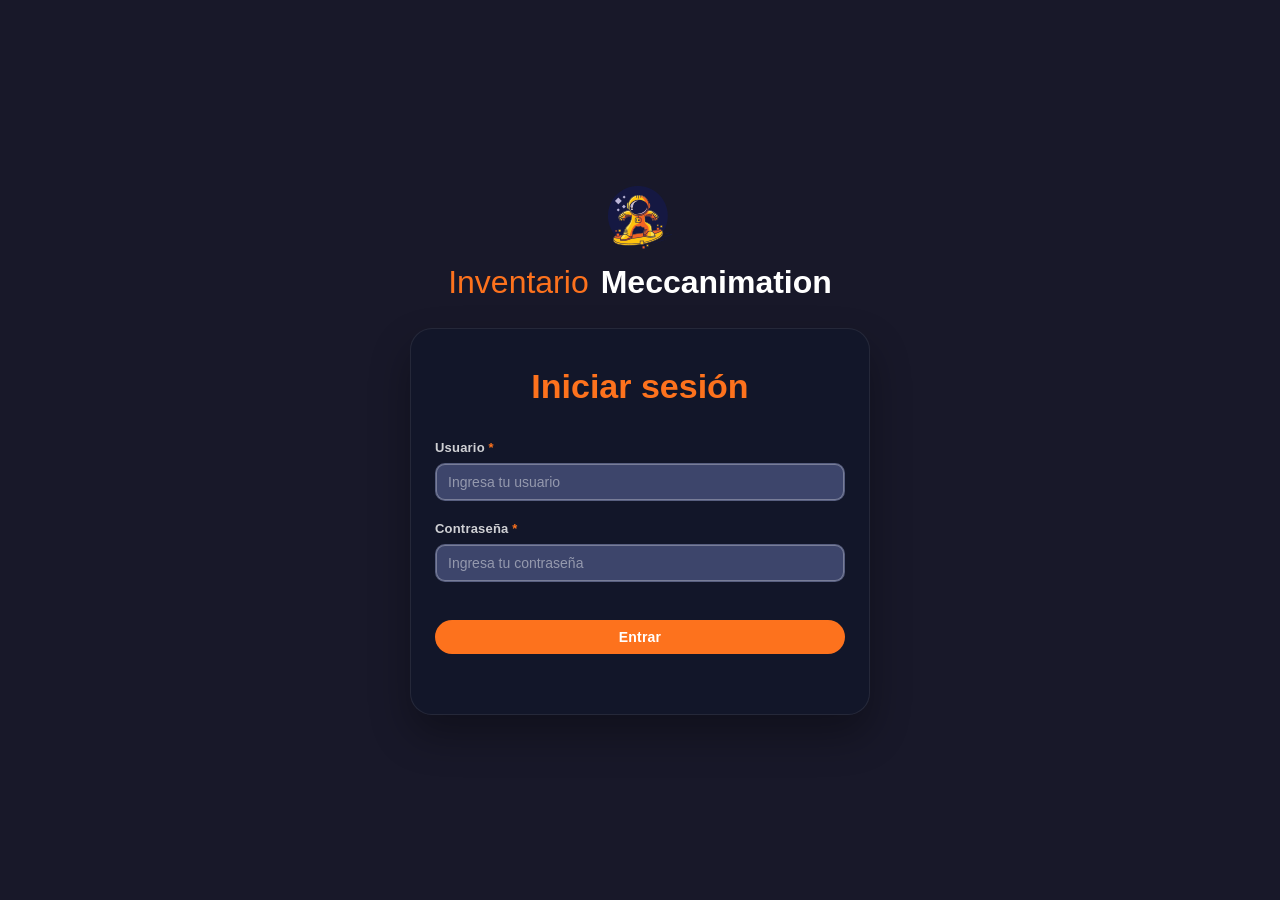
==== commit ca8b1905: "styles - agregar producto" ====
--- a/target/classes/public/index.html
+++ b/target/classes/public/index.html
@@ -7,15 +7,18 @@
     <title>Inventario Meccanimation</title>
     <link rel="icon" type="image/png" href="css/img/favicon.png">
 
-    <!-- normalize primero, para que style.css pueda sobrescribirlo -->
+    <!-- normalize primero, pa q style.css pueda sobrescribirlo -->
     <link rel="stylesheet" href="css/normalize.css">
     <link rel="stylesheet" href="css/style.css">
 </head>
 
 <body>
 
-    <header class="cabecera">
-        <h1>Inventario de Activos</h1>
+       <header class="cabecera">
+        <div class="cabecera-marca">
+            <img src="css/img/favicon.png" alt="Logo" class="cabecera-logo">
+            <h1>Inventario de Activos</h1>
+        </div>
         <div class="usuario-info">
             <span id="usuario-saludo"></span>
             <button id="btn-logout" class="btn-volver btn-logout">Salir</button>
@@ -24,10 +27,8 @@
 
     <!-- menu de inicio -->
     <div id="vista-menu" class="vista">
-        <div class="seccion-logo">
-            <img src="css/img/favicon.png" alt="logo">
-        </div>
-        <h2>¿Qué vamos a hacer?</h2>
+
+        <h2>¿Que vamos a hacer?</h2>
         <div class="menu-opciones">
             <button class="nav-btn" onclick="cambiarVista('vista-inventario')">Ver Inventario</button>
             <button class="nav-btn" onclick="cambiarVista('vista-auditoria')">Hacer Inventario</button>
@@ -56,7 +57,7 @@
             <table class="tabla-inventario">
                 <thead>
                     <tr>
-                        <th>Código</th>
+                        <th>Codigo</th>
                         <th>Categoría</th>
                         <th>Nombre</th>
                         <th>Precio</th>
@@ -77,7 +78,7 @@
 
         <!-- resumen y tabla del ultimo conteo guardado en la base de datos -->
         <div class="ultimo-conteo-contenedor">
-            <h3>Último inventario realizado</h3>
+            <h3>Ultimo inventario realizado</h3>
             <p id="ultimo-conteo-texto" class="contador-texto"></p>
 
             <div class="auditoria-tabla-wrap">
@@ -123,7 +124,7 @@
                     <div class="auditoria-tabla-wrap">
                         <table class="tabla-inventario">
                             <thead>
-                                <tr><th>Código</th><th>Nombre</th></tr>
+                                <tr><th>Codigo</th><th>Nombre</th></tr>
                             </thead>
                             <tbody id="tabla-faltantes"></tbody>
                         </table>
@@ -158,12 +159,12 @@
                 <input type="hidden" id="itemId">
 
                 <div class="campo">
-                    <label>Código:</label>
+                    <label>Codigo:</label>
                     <input type="text" id="codigoInventario" required>
                 </div>
 
                 <div class="campo">
-                    <label>Categoría:</label>
+                    <label>Categoria:</label>
                     <select id="idCategoria" required></select>
                 </div>
 
@@ -183,7 +184,7 @@
                 </div>
 
                 <div class="campo">
-                    <label>Descripción:</label>
+                    <label>Descripcion:</label>
                     <input type="text" id="descripcion">
                 </div>
 
@@ -229,7 +230,7 @@
             <form id="form-unidad">
                 <input type="hidden" id="unidadProductoId">
                 <div class="campo">
-                    <label>Código de unidad (ej: número de serie):</label>
+                    <label>Codigo de unidad (ej: numero de serie):</label>
                     <input type="text" id="codigoUnidad" required>
                 </div>
                 <button type="submit" class="btn-guardar">+ Agregar unidad</button>
@@ -269,7 +270,7 @@
     <!-- modal de confirmacion, reemplaza el confirm nativo del navegador -->
     <div id="modal-confirmacion" class="modal oculto">
         <div class="modal-contenido modal-confirmacion-contenido">
-            <p id="confirmacion-mensaje">¿Seguro?</p>
+            <p id="confirmacion-mensaje">Seguro?</p>
             <div class="confirmacion-botones">
                 <button id="confirmacion-cancelar" class="btn-cancelar">Cancelar</button>
                 <button id="confirmacion-aceptar" class="btn-eliminar">Eliminar</button>
--- a/target/classes/public/css/style.css
+++ b/target/classes/public/css/style.css
@@ -1,808 +1,934 @@
 /* variables globales */
 :root {
- --blanco: #FFFFFF;
- --gris: #EEE;
- --negro: #000000;
- --naranja: #FD721D;
- --naranja-hover: #FF9500;
- --azul-claro: #3D456B;
- --azul-oscuro: #181829;
- --azul-transparente: rgba(40, 45, 70, 0.22);
- --fuente-principal: 'Segoe UI', Tahoma, Geneva, Verdana, sans-serif;
- --rojo: #E74C3C;
- --rojo-hover: #C0392B;
+    --blanco: #FFFFFF;
+    --gris: #EEE;
+    --negro: #000000;
+    --naranja: #FD721D;
+    --naranja-hover: #FF9500;
+    --azul-claro: #3D456B;
+    --azul-oscuro: #181829;
+    --azul-transparente: rgba(40, 45, 70, 0.22);
+    --fuente-principal: 'Segoe UI', Tahoma, Geneva, Verdana, sans-serif;
+    --rojo: #E74C3C;
+    --rojo-hover: #C0392B;
 }
 
 /* base y reset */
 html {
- box-sizing: border-box;
- font-size: 62.5%;
- scroll-behavior: smooth;
- scroll-padding-top: 9rem;
+    box-sizing: border-box;
+    font-size: 62.5%;
+    scroll-behavior: smooth;
+    scroll-padding-top: 9rem;
 }
 *, *:before, *:after {
- box-sizing: inherit;
+    box-sizing: inherit;
 }
 body {
- font-family: var(--fuente-principal);
- font-size: 1.6rem;
- line-height: 1.6;
- color: var(--blanco);
- background: var(--azul-oscuro);
- text-align: center;
- margin: 0;
- padding: 0 2rem 4rem;
+    font-family: var(--fuente-principal);
+    font-size: 1.6rem;
+    line-height: 1.6;
+    color: var(--blanco);
+    background: var(--azul-oscuro);
+    text-align: center;
+    margin: 0;
+    padding: 0 2rem 4rem;
 }
 h2 {
- font-size: 3.2rem;
- color: var(--naranja);
- margin-bottom: 20px;
- text-align: center;
-}
-
+    font-size: 3.2rem;
+    color: var(--naranja);
+    margin-bottom: 20px;
+    text-align: center;
+}
+
+/* login */
 .login-pagina {
- min-height: 100vh;
- display: grid;
- place-items: center;
- background: var(--azul-oscuro);
- padding: 2rem;
+    min-height: 100vh;
+    display: grid;
+    place-items: center;
+    background: var(--azul-oscuro);
+    padding: 2rem;
 }
 
 .login-shell {
- width: min(100%, 46rem);
+    width: min(100%, 46rem);
 }
 
 .login-branding {
- display: flex;
- align-items: center;
- justify-content: center;
- gap: 1.2rem;
- margin-bottom: 2rem;
+    display: flex;
+    align-items: center;
+    justify-content: center;
+    gap: 1.2rem;
+    margin-bottom: 2rem;
 }
 
 .inventario-login {
- margin: 0;
-  font-size: clamp(2.2rem, 3vw, 3.2rem);
- color: var(--naranja);
+    margin: 0;
+    font-size: clamp(2.2rem, 3vw, 3.2rem);
+    color: var(--naranja);
 }
 
 .login-branding h1 {
- margin: 0;
- font-size: clamp(2.2rem, 3vw, 3.2rem);
- color: var(--blanco);
+    margin: 0;
+    font-size: clamp(2.2rem, 3vw, 3.2rem);
+    color: var(--blanco);
 }
 
 .login-campos {
- background: rgba(18, 23, 42, 0.9);
- border: 1px solid rgba(255,255,255,0.08);
- border-radius: 2.2rem;
- box-shadow: 0 2rem 4rem rgba(0,0,0,0.32);
- padding: 3rem 2.4rem 2.2rem;
+    background: rgba(18, 23, 42, 0.9);
+    border: 1px solid rgba(255,255,255,0.08);
+    border-radius: 2.2rem;
+    box-shadow: 0 2rem 4rem rgba(0,0,0,0.32);
+    padding: 3rem 2.4rem 2.2rem;
 }
 
 .login-campos h2 {
- margin: 0 0 2.5rem;
- font-size: clamp(2.6rem, 4vw, 3.4rem);
+    margin: 0 0 2.5rem;
+    font-size: clamp(2.6rem, 4vw, 3.4rem);
 }
 
 .login-form {
- display: flex;
- flex-direction: column;
- gap: 1.8rem;
- padding: 0;
+    display: flex;
+    flex-direction: column;
+    gap: 1.8rem;
+    padding: 0;
 }
 
 .login-campo {
- width: 100%;
+    width: 100%;
 }
 
 .login-campo label {
- font-size: 1.4rem;
- color: rgba(255,255,255,0.84);
- margin-bottom: 0.8rem;
+    display: block;
+    font-size: 1.4rem;
+    color: rgba(255,255,255,0.84);
+    margin-bottom: 0.8rem;
 }
 
 .login-campo input {
- width: 100%;
- min-width: 0;
- padding: 1.2rem 1.4rem;
- border-radius: 1.2rem;
- border: 1px solid rgba(255,255,255,0.12);
- background: rgba(255,255,255,0.95);
- color: var(--negro);
- font-size: 1.5rem;
- box-shadow: inset 0 0 0 1px rgba(255,255,255,0.3);
+    width: 100%;
+    min-width: 0;
+    padding: 1.2rem 1.4rem;
+    border-radius: 1.2rem;
+    border: 1px solid rgba(255,255,255,0.12);
+    background: rgba(255,255,255,0.95);
+    color: var(--negro);
+    font-size: 1.5rem;
+    box-shadow: inset 0 0 0 1px rgba(255,255,255,0.3);
 }
 
 .login-campo input:focus {
- outline: none;
- border-color: rgba(253, 114, 29, 0.8);
- box-shadow: 0 0 0 0.35rem rgba(253, 114, 29, 0.18);
+    outline: none;
+    border-color: rgba(253, 114, 29, 0.8);
+    box-shadow: 0 0 0 0.35rem rgba(253, 114, 29, 0.18);
 }
 
 .login-btn {
- width: 100%;
- border-radius: 1.2rem;
- padding: 1.2rem 1.8rem;
- margin-top: 0.7rem;
- font-size: 1.6rem;
- letter-spacing: 0.02rem;
+    width: 100%;
+    border-radius: 1.2rem;
+    padding: 1.2rem 1.8rem;
+    margin-top: 0.7rem;
+    font-size: 1.6rem;
+    letter-spacing: 0.02rem;
 }
 
 .login-error {
- min-height: 2.2rem;
- margin: 1.6rem 0 0;
- color: #ff9a9a;
- font-weight: 600;
+    min-height: 2.2rem;
+    margin: 1.6rem 0 0;
+    color: #ff9a9a;
+    font-weight: 600;
 }
 
 /* cabecera */
 .cabecera h1 {
- font-size: 4.8rem;
- padding-top: 3rem;
- margin-bottom: 0.5rem;
-}
-
-/* logo */
-.seccion-logo {
- margin: 0 0 1rem;
-}
-.seccion-logo img {
- width: 8rem;
- height: auto;
+    font-size: 4.8rem;
+    padding-top: 3rem;
+    margin-bottom: 0.5rem;
+}
+
+/* logo + titulo en una sola fila */
+.cabecera-marca {
+    display: flex;
+    align-items: center;
+    justify-content: center;
+    flex-wrap: wrap;
+    gap: 1.6rem;
+    padding-top: 3rem;
+    margin-bottom: 0.5rem;
+}
+.cabecera .cabecera-marca h1 {
+    padding-top: 0; /* el espacio de arriba ahora lo pone el contenedor */
+    margin: 0;
+}
+.cabecera-logo {
+    width: 6.4rem;
+    height: 6.4rem;
+    flex-shrink: 0;
 }
 
 /* menu de navegacion (SPA) */
 .menu-navegacion {
- display: flex;
- justify-content: center;
- gap: 1.5rem;
- padding: 2rem 0 1rem;
- background: var(--azul-oscuro);
+    display: flex;
+    justify-content: center;
+    gap: 1.5rem;
+    padding: 2rem 0 1rem;
+    background: var(--azul-oscuro);
 }
 .nav-btn {
- font-family: var(--fuente-principal);
- font-size: 1.5rem;
- font-weight: bold;
- padding: 1rem 2rem;
- border: 2px solid transparent;
- border-radius: 2rem;
- cursor: pointer;
- background: var(--naranja);
- color: var(--blanco);
- transition: border-color 0.2s ease, background 0.2s ease;
+    font-family: var(--fuente-principal);
+    font-size: 1.5rem;
+    font-weight: bold;
+    padding: 1rem 2rem;
+    border: 2px solid transparent;
+    border-radius: 2rem;
+    cursor: pointer;
+    background: var(--naranja);
+    color: var(--blanco);
+    transition: border-color 0.2s ease, background 0.2s ease;
 }
 .nav-btn:hover {
- border-color: var(--naranja);
+    border-color: var(--naranja);
 }
 .nav-btn.activo {
- border-color: var(--naranja);
- background: var(--naranja);
+    border-color: var(--naranja);
+    background: var(--naranja);
 }
 
 /* menu de inicio */
 #vista-menu {
- max-width: 60rem;
- margin: 4rem auto;
- text-align: center;
+    max-width: 60rem;
+    margin: 4rem auto;
+    text-align: center;
 }
 .menu-opciones {
- display: flex;
- justify-content: center;
- gap: 2rem;
- margin-top: 3rem;
+    display: flex;
+    justify-content: center;
+    gap: 2rem;
+    margin-top: 3rem;
 }
 .menu-opciones .nav-btn {
- font-size: 1.8rem;
- padding: 2rem 3rem;
+    font-size: 2rem;
+    padding: 2rem 3rem;
 }
 
 .btn-volver {
- position: fixed;
- top: 2rem;
- left: 2rem;
- font-family: var(--fuente-principal);
- font-size: 1.3rem;
- font-weight: bold;
- padding: 0.8rem 1.6rem;
- border: 2px solid var(--naranja);
- border-radius: 2rem;
- cursor: pointer;
- background: var(--azul-oscuro);
- color: var(--blanco);
- z-index: 50;
+    position: fixed;
+    top: 2rem;
+    left: 2rem;
+    font-family: var(--fuente-principal);
+    font-size: 1.3rem;
+    font-weight: bold;
+    padding: 0.8rem 1.6rem;
+    border: 2px solid var(--naranja);
+    border-radius: 2rem;
+    cursor: pointer;
+    background: var(--azul-oscuro);
+    color: var(--blanco);
+    z-index: 50;
 }
 .btn-logout {
- left: auto;
- right: 2rem;
+    left: auto;
+    right: 2rem;
 }
 .btn-volver:hover {
- background: var(--naranja);
+    background: var(--naranja);
 }
 
 /* seccion del formulario */
 .seccion-formulario {
- margin: 0 2rem;
+    margin: 0 2rem;
 }
 .seccion-formulario form {
- padding: 2.5rem 2rem;
- display: flex;
- flex-wrap: wrap;
- gap: 1.5rem;
- align-items: flex-end;
- justify-content: center;
+    padding: 2.5rem 2rem;
+    display: flex;
+    flex-wrap: wrap;
+    gap: 1.5rem;
+    align-items: flex-end;
+    justify-content: center;
 }
 .campo {
- display: flex;
- flex-direction: column;
- text-align: left;
+    display: flex;
+    flex-direction: column;
+    text-align: left;
 }
 .campo label {
- font-size: 1.3rem;
- margin-bottom: 0.4rem;
- font-weight: bold;
+    font-size: 1.3rem;
+    margin-bottom: 0.4rem;
+    font-weight: bold;
 }
 .campo input {
- font-family: var(--fuente-principal);
- font-size: 1.4rem;
- padding: 0.8rem 1rem;
- background: var(--blanco);
- color: var(--negro);
- min-width: 14rem;
+    font-family: var(--fuente-principal);
+    font-size: 1.4rem;
+    padding: 0.8rem 1rem;
+    background: var(--blanco);
+    color: var(--negro);
+    min-width: 14rem;
 }
 
 /* modal de unidades: separa el input y el boton de la tabla de abajo */
 #form-unidad .campo {
- margin-bottom: 1.5rem;
+    margin-bottom: 1.5rem;
 }
 #form-unidad .btn-guardar {
- margin-bottom: 2.5rem;
- border-radius: 2rem;
- display: inline-block;
+    margin-bottom: 2.5rem;
+    border-radius: 2rem;
+    display: inline-block;
 }
 
 /* botones */
 .btn-guardar {
- font-family: var(--fuente-principal);
- font-size: 1.4rem;
- font-weight: bold;
- padding: 0.9rem 1.8rem;
- border: none;
- cursor: pointer;
- background: var(--naranja);
- color: var(--blanco);
- border-radius: 2rem;
- margin-top: 2rem;
- 
+    font-family: var(--fuente-principal);
+    font-size: 1.4rem;
+    font-weight: bold;
+    padding: 0.9rem 1.8rem;
+    border: none;
+    cursor: pointer;
+    background: var(--naranja);
+    color: var(--blanco);
+    border-radius: 2rem;
+    margin-top: 2rem;
 }
 .btn-guardar:hover {
- background: var(--naranja-hover);
+    background: var(--naranja-hover);
 }
 
 .btn-editar,
 .btn-eliminar,
 .btn-detalle {
- font-size: 1.2rem;
- padding: 0.6rem 1.2rem;
- border: none;
- border-radius: 2rem;
- cursor: pointer;
- transition: background 0.2s ease;
+    font-size: 1.2rem;
+    padding: 0.6rem 1.2rem;
+    border: none;
+    border-radius: 2rem;
+    cursor: pointer;
+    transition: background 0.2s ease;
 }
 
 /* boton de editar */
 .btn-editar {
- background: var(--naranja);
- color: var(--blanco);
+    background: var(--naranja);
+    color: var(--blanco);
 }
 .btn-editar:hover {
- background: var(--naranja-hover);
+    background: var(--naranja-hover);
 }
 
 /* boton de eliminar */
 .btn-eliminar {
- background: var(--rojo);
- color: var(--blanco);
+    background: var(--rojo);
+    color: var(--blanco);
 }
 .btn-eliminar:hover {
- background: var(--rojo-hover);
+    background: var(--rojo-hover);
 }
 
 /* boton de detalle */
 .btn-detalle {
- color: var(--blanco);
- background: var(--naranja);
+    color: var(--blanco);
+    background: var(--naranja);
 }
 .btn-detalle:hover {
- background: var(--naranja-hover);
- color: var(--blanco);
+    background: var(--naranja-hover);
+    color: var(--blanco);
 }
 
 .btn-cancelar {
- font-family: var(--fuente-principal);
- font-size: 1.4rem;
- font-weight: bold;
- padding: 0.9rem 1.8rem;
- border: 2px solid var(--gris);
- border-radius: 2rem;
- cursor: pointer;
- background: transparent;
- color: var(--blanco);
+    font-family: var(--fuente-principal);
+    font-size: 1.4rem;
+    font-weight: bold;
+    padding: 0.9rem 1.8rem;
+    border: 2px solid var(--gris);
+    border-radius: 2rem;
+    cursor: pointer;
+    background: transparent;
+    color: var(--blanco);
 }
 .btn-cancelar:hover {
- background: var(--azul-transparente);
-}
-
-/* botones de acciones: en fila, con separacion */
+    background: var(--azul-transparente);
+}
+
+/* botones de acciones de la tabla de productos: en fila, con separacion */
 .acciones-celda {
- display: flex;
- flex-wrap: wrap;
- gap: 0.6rem;
+    display: flex;
+    flex-wrap: wrap;
+    gap: 0.6rem;
 }
 #vista-inventario .tabla-inventario th:last-child {
- width: 28rem; /* la columna de acciones necesita mas ancho que las demas */
+    width: 28rem; /* la columna de acciones necesita mas ancho que las demas */
 }
 
 /* barra de busqueda */
 .seccion-busqueda {
- max-width: 70rem;
- margin: 2rem auto 2.5rem;
+    max-width: 70rem;
+    margin: 2rem auto 2.5rem;
 }
 .seccion-busqueda input {
- width: 100%;
- font-family: var(--fuente-principal);
- font-size: 1.4rem;
- padding: 1rem 1.5rem;
- background: var(--azul-claro);
- color: var(--blanco);
- border: 2px solid var(--naranja);
- border-radius: 2rem;
- outline: none;
+    width: 100%;
+    font-family: var(--fuente-principal);
+    font-size: 1.4rem;
+    padding: 1rem 1.5rem;
+    background: var(--azul-claro);
+    color: var(--blanco);
+    border: 2px solid var(--naranja);
+    border-radius: 2rem;
+    outline: none;
 }
 .seccion-busqueda input::placeholder {
- color: var(--gris);
- opacity: 0.6;
+    color: var(--gris);
+    opacity: 0.6;
 }
 .seccion-busqueda input:focus {
- border-color: var(--naranja-hover);
+    border-color: var(--naranja-hover);
 }
 
 /* seccion tabla */
 .seccion-tabla {
- margin: 0 0 0;
+    margin: 0;
 }
 .tabla-inventario {
- width: 100%;
- border-collapse: collapse;
- background: var(--azul-claro);
- border-radius: 2rem;
- overflow: hidden;
- width: 100%;
- table-layout: fixed; /* evita que las columnas se compriman demasiado */
+    width: 100%;
+    border-collapse: collapse;
+    background: var(--azul-claro);
+    border-radius: 2rem;
+    overflow: hidden;
+    table-layout: fixed; /* evita que las columnas se compriman demasiado */
 }
 .tabla-inventario th,
 .tabla-inventario td {
- padding: 1.2rem 1.5rem;
- text-align: left;
+    padding: 1.2rem 1.5rem;
+    text-align: center;
 }
 .tabla-inventario th {
- background-color: var(--naranja);
- color: var(--blanco);
- font-size: 1.4rem;
- text-transform: uppercase;
+    text-align: center;
+    background-color: var(--naranja);
+    color: var(--blanco);
+    font-size: 1.4rem;
+    text-transform: uppercase;
 }
 .tabla-inventario tbody tr:hover {
- background: var(--azul-transparente);
+    background: var(--azul-transparente);
 }
 .tabla-inventario tbody tr:last-child td {
- border-bottom: none;
+    border-bottom: none;
+}
+
+.estado-inventario-escaneado {
+    color: var(--naranja-hover);
+    font-weight: bold;
+}
+.estado-inventario-faltante {
+    color: var(--rojo);
+    font-weight: bold;
 }
 
 /* select de estado de unidad, con color segun el valor */
 .select-estado {
- font-family: var(--fuente-principal);
- font-size: 1.3rem;
- font-weight: bold;
- padding: 0.6rem 1.2rem;
- border: none;
- border-radius: 2rem;
- cursor: pointer;
- color: var(--blanco);
- outline: none;
- appearance: none;
- -webkit-appearance: none;
- background-repeat: no-repeat;
- background-position: right 1rem center;
- background-size: 1.2rem;
- padding-right: 3rem;
+    font-family: var(--fuente-principal);
+    font-size: 1.3rem;
+    font-weight: bold;
+    padding: 0.6rem 1.2rem;
+    border: none;
+    border-radius: 2rem;
+    cursor: pointer;
+    color: var(--blanco);
+    outline: none;
+    appearance: none;
+    -webkit-appearance: none;
+    background-repeat: no-repeat;
+    background-position: right 1rem center;
+    background-size: 1.2rem;
+    padding-right: 3rem;
 }
 .select-estado option {
- color: var(--negro);
- background: var(--blanco);
+    color: var(--negro);
+    background: var(--blanco);
 }
 .estado-disponible {
- background: #2ecc71; /* verde */
+    background: #2ecc71; /* verdee */
 }
 .estado-asignado {
- background: var(--naranja);
+    background: var(--naranja);
 }
 .estado-dañado {
- background: var(--rojo);
+    background: var(--rojo);
 }
 .estado-baja {
- background: #555b70; /* gris azulado, apagado a proposito */
+    background: #555b70; /* gris medio azulado, apagado a proposito obvio*/
 }
 
 /* modal del detalle */
 .modal {
- position: fixed;
- top: 0; left: 0;
- width: 100%; height: 100%;
- background: rgba(0,0,0,0.6);
- display: flex;
- align-items: center;
- justify-content: center;
- z-index: 100;
+    position: fixed;
+    top: 0; left: 0;
+    width: 100%; height: 100%;
+    background: rgba(0,0,0,0.6);
+    display: flex;
+    align-items: center;
+    justify-content: center;
+    z-index: 100;
 }
 .modal.oculto {
- display: none;
+    display: none;
 }
 .modal-contenido {
- background: var(--azul-claro);
- border-radius: 1rem;
- padding: 2.5rem;
- max-width: 500px;
- width: 90%;
- text-align: left;
- position: relative;
- max-height: 85vh;
- overflow-y: auto; /* por si el contenido es mas alto que la pantalla */
+    background: var(--azul-oscuro);
+    border-radius: 1rem;
+    padding: 2.5rem;
+    max-width: 500px;
+    width: 90%;
+    text-align: left;
+    position: relative;
+    max-height: 85vh;
+    overflow-y: auto; /* por si el contenido es mas alto que la pantalla */
 }
 .modal-contenido h3 {
- color: var(--blanco);
- margin-top: 0;
+    color: var(--blanco);
+    margin-top: 0;
 }
 .modal-contenido img {
- max-height: 200px;
- margin: 1rem auto;
- border-radius: 0.5rem;
+    max-height: 200px;
+    margin: 1rem auto;
+    border-radius: 0.5rem;
 }
 .modal-cerrar {
- position: absolute;
- top: 1rem; right: 1.5rem;
- background: transparent;
- color: var(--blanco);
- font-size: 2.4rem;
- border: none;
- cursor: pointer;
- padding: 0;
+    position: absolute;
+    top: 1rem; right: 1.5rem;
+    background: transparent;
+    color: var(--blanco);
+    font-size: 2.4rem;
+    border: none;
+    cursor: pointer;
+    padding: 0;
 }
 
 /* modal: ver imagen del producto */
 #modal-detalle .modal-imagen-contenido {
- width: auto;
- max-width: 90vw;
- max-height: 90vh;
- padding: 3.5rem 2rem 2rem;
- overflow: visible;
+    width: auto;
+    max-width: 90vw;
+    max-height: 90vh;
+    padding: 3.5rem 2rem 2rem;
+    overflow: visible;
 }
 #modal-detalle .modal-imagen-contenido img {
- display: block;
- max-width: calc(90vw - 4rem);
- max-height: calc(90vh - 6rem);
- margin: 0 auto;
- object-fit: contain;
-}
-/* */
+    display: block;
+    max-width: calc(90vw - 4rem);
+    max-height: calc(90vh - 6rem);
+    margin: 0 auto;
+    object-fit: contain;
+}
 
 /* modal: unidades individuales, tabla con scroll propio */
 #modal-unidades .unidades-tabla {
- max-height: 40vh;
- overflow-y: auto;
- border-radius: 2rem;
+    max-height: 40vh;
+    overflow-y: auto;
+    border-radius: 2rem;
 }
 #modal-unidades .tabla-inventario thead th {
- position: sticky;
- top: 0;
- z-index: 1;
+    position: sticky;
+    top: 0;
+    z-index: 1;
 }
 
 /* modal de confirmacion */
 .modal-confirmacion-contenido {
- max-width: 380px;
- text-align: center;
+    max-width: 380px;
+    text-align: center;
 }
 .modal-confirmacion-contenido p {
- font-size: 1.6rem;
- margin: 0 0 2rem;
+    font-size: 1.6rem;
+    margin: 0 0 2rem;
 }
 .modal-confirmacion-contenido .btn-eliminar {
- border-radius: 2rem;
- padding: 0.9rem 1.8rem;
+    border-radius: 2rem;
+    padding: 0.9rem 1.8rem;
 }
 .confirmacion-botones {
- display: flex;
- gap: 1.5rem;
- justify-content: center;
+    display: flex;
+    gap: 1.5rem;
+    justify-content: center;
 }
 
 /* modal: resumen de auditoria */
 #resumen-faltantes-contenedor h4 {
- color: var(--blanco);
- margin-bottom: 0.8rem;
+    color: var(--blanco);
+    margin-bottom: 1rem;
 }
 #resumen-lista-faltantes {
- max-height: 20rem;
- overflow-y: auto;
- margin: 0 0 2rem;
- padding-left: 2rem;
+    max-height: 20rem;
+    overflow-y: auto;
+    margin: 0 0 2rem;
+    padding-left: 2rem;
 }
 #resumen-lista-faltantes li {
- margin-bottom: 0.5rem;
+    margin-bottom: 0.5rem;
 }
 
 /* auditoria de inventario (escaner) */
 #vista-auditoria {
- max-width: 60rem;
- margin: 5rem auto;
- text-align: center;
+    max-width: 80rem;
+    margin: 5rem auto;
+    text-align: center;
 }
 .escaner-contenedor {
- margin-top: 3rem;
+    margin-top: 3rem;
 }
 #inputEscaner {
- width: 100%;
- font-family: var(--fuente-principal);
- font-size: 2rem;
- text-align: center;
- padding: 2rem;
- border: 3px solid var(--naranja);
- border-radius: 1.5rem;
- background: var(--azul-claro);
- color: var(--blanco);
- outline: none;
+    width: 100%;
+    font-family: var(--fuente-principal);
+    font-size: 2rem;
+    text-align: center;
+    padding: 2rem;
+    border: 3px solid var(--naranja);
+    border-radius: 1.5rem;
+    background: var(--azul-claro);
+    color: var(--blanco);
+    outline: none;
 }
 #inputEscaner::placeholder {
- color: var(--gris);
- opacity: 0.6;
+    color: var(--gris);
+    opacity: 0.6;
 }
 #inputEscaner:focus {
- border-color: var(--naranja-hover);
- box-shadow: 0 0 0 0.4rem rgba(253, 114, 29, 0.25);
+    border-color: var(--naranja-hover);
+    box-shadow: 0 0 0 0.4rem rgba(253, 114, 29, 0.25);
 }
 
 .contador-texto {
- font-size: 2rem;
- font-weight: bold;
- color: var(--naranja);
- margin: 3rem 0 1rem;
+    font-size: 2rem;
+    font-weight: bold;
+    color: var(--naranja);
+    margin: 3rem 0 1rem;
 }
 
 .escaner-mensaje {
- font-size: 1.4rem;
- margin-top: 1.5rem;
- min-height: 2.2rem;
+    font-size: 1.4rem;
+    margin-top: 1.5rem;
+    min-height: 2.2rem;
 }
 .escaner-mensaje.ok {
- color: #2ecc71;
+    color: #2ecc71;
 }
 .escaner-mensaje.error {
- color: var(--rojo);
+    color: var(--rojo);
 }
 .escaner-mensaje.repetido {
- color: var(--naranja);
+    color: var(--naranja);
 }
 
 .auditoria-resultados {
- display: flex;
- gap: 2rem;
- margin-top: 3rem;
- text-align: left;
+    display: flex;
+    gap: 2rem;
+    margin-top: 3rem;
+    text-align: left;
 }
 .auditoria-columna {
- flex: 1;
- min-width: 0;
+    flex: 1;
+    min-width: 0;
 }
 .auditoria-columna h3 {
- color: var(--naranja);
- font-size: 1.6rem;
- margin-bottom: 1rem;
+    color: var(--naranja);
+    font-size: 1.6rem;
+    margin-bottom: 1rem;
 }
 .auditoria-tabla-wrap {
- max-height: 35rem;
- overflow-y: auto;
- border-radius: 1.5rem;
+    max-height: 35rem;
+    overflow-y: auto;
+    border-radius: 1.5rem;
 }
 .auditoria-tabla-wrap .tabla-inventario thead th {
- position: sticky;
- top: 0;
- z-index: 1;
-}
-
-/* la vista de auditoria es mas ancha para que quepa el boton "Quitar" */
-#vista-auditoria {
- max-width: 80rem;
-}
+    position: sticky;
+    top: 0;
+    z-index: 1;
+}
+
+/* columna del boton "Quitar" en la tabla de escaneados */
 .auditoria-columna:first-child .tabla-inventario th:last-child,
 .auditoria-columna:first-child .tabla-inventario td:last-child {
- width: 9rem;
- text-align: center;
+    width: 9rem;
+    text-align: center;
 }
 
 /* historial de conteos */
 #vista-historial .auditoria-tabla-wrap {
- max-height: none;
- max-width: 100%;
- margin-inline: auto;
- overflow-x: auto;
- -webkit-overflow-scrolling: touch;
+    max-height: none;
+    max-width: 100%;
+    margin-inline: auto;
+    overflow-x: auto;
+    -webkit-overflow-scrolling: touch;
 }
 #vista-historial .tabla-inventario {
- width: 100%;
- min-width: 0;
- max-width: 100rem;
- margin-inline: auto;
- table-layout: fixed;
+    width: 100%;
+    min-width: 0;
+    max-width: 100rem;
+    margin-inline: auto;
+    table-layout: fixed;
 }
 
 /* las tres columnas centradas */
 #vista-historial .tabla-inventario th,
 #vista-historial .tabla-inventario td {
- padding: 1.3rem 1.4rem;
- font-size: 1.5rem;
- line-height: 1.4;
- text-align: center;
- white-space: nowrap;
+    padding: 1.3rem 1.4rem;
+    font-size: 1.5rem;
+    line-height: 1.4;
+    text-align: center;
+    white-space: nowrap;
 }
 
 /* anchos repartidos segun el contenido */
 #vista-historial .tabla-inventario th:first-child,
 #vista-historial .tabla-inventario td:first-child {
- width: 32%;
+    width: 32%;
 }
 #vista-historial .tabla-inventario th:nth-child(2),
 #vista-historial .tabla-inventario td:nth-child(2) {
- width: 20%;
+    width: 20%;
 }
 #vista-historial .tabla-inventario th:last-child,
 #vista-historial .tabla-inventario td:last-child {
- width: 48%;
- white-space: normal; /* si los botones no caben, bajan a otra linea */
+    width: 48%;
+    white-space: normal; /* si los botones no caben, bajan a otra linea */
 }
 
 /* botones del historial */
-#vista-historial .btn-detalle:first-of-type {
- margin-right: 0;
-}
 #vista-historial .btn-detalle {
- font-size: 1.3rem;
- padding: 0.7rem 1.4rem;
- margin: 0.3rem 0.4rem;
- border-radius: 2rem;
- min-width: 0;
- white-space: nowrap;
-}
-
-/* botones del historial */
-#vista-historial .btn-detalle:first-of-type {
- margin-right: 0;
-}
-#vista-historial .btn-detalle {
- font-size: 1.1rem;
- padding: 0.45rem 0.85rem;
- margin: 0.2rem 0.25rem;
- border-radius: 1.6rem;
- min-width: 0;
- white-space: nowrap;
+    font-size: 1.5rem;
+    font-weight: bold;
+    padding: 1rem 2rem;
+    margin: 0.4rem 0.6rem;
+    border-radius: 2.4rem;
+    min-width: 12rem;
+    white-space: nowrap;
 }
 
 /* utilidades */
 .oculto {
- display: none;
-}
+    display: none;
+}
+
+.seccion-tabla {
+    overflow-x: auto;
+}
+#vista-inventario .tabla-inventario {
+    min-width: 120rem;
+}
+#vista-inventario .tabla-inventario th {
+    overflow-wrap: anywhere; /* si una palabra no cabe, se parte en vez de pisar la columna vecina */
+}
+
+
+#modal-form .modal-contenido {
+    max-width: 64rem;
+}
+#form-item {
+    display: grid;
+    grid-template-columns: 1fr 1fr;
+    gap: 1.4rem 1.8rem;
+}
+#form-item .campo input,
+#form-item .campo select {
+    width: 100%;
+    min-width: 0;
+}
+/* observaciones, imagen y el boton ocupan toda la fila */
+#form-item .campo:nth-of-type(9),
+#form-item .campo:nth-of-type(10),
+#form-item .btn-guardar {
+    grid-column: 1 / -1;
+}
+/* ===== campos de formulario ===== */
+.campo label {
+    font-size: 1.3rem;
+    font-weight: bold;
+    color: rgba(255, 255, 255, 0.8);
+    letter-spacing: 0.02rem;
+}
+
+/* asterisco naranja en los campos obligatorios */
+.campo:has(:required) label::after {
+    content: " *";
+    color: var(--naranja);
+}
+
+.campo input,
+.campo select {
+    font-family: var(--fuente-principal);
+    font-size: 1.4rem;
+    padding: 1rem 1.2rem;
+    color: var(--blanco);
+    background-color: var(--azul-claro);
+    border: 1px solid rgba(255, 255, 255, 0.14);
+    border-radius: 1rem;
+    outline: none;
+    color-scheme: dark;            /* calendario y lista desplegable en oscuro */
+    transition: border-color 0.2s ease, box-shadow 0.2s ease;
+}
+.campo input::placeholder {
+    color: rgba(255, 255, 255, 0.45);
+}
+.campo input:hover,
+.campo select:hover {
+    border-color: rgba(253, 114, 29, 0.55);
+}
+.campo input:focus,
+.campo select:focus {
+    border-color: var(--naranja);
+    box-shadow: 0 0 0 0.3rem rgba(253, 114, 29, 0.22);
+}
+
+/* campo obligatorio vacio o invalido, solo despues de interactuar con el */
+.campo input:user-invalid,
+.campo select:user-invalid {
+    border-color: var(--rojo);
+}
+
+/* selector con flecha naranja propia */
+.campo select {
+    appearance: none;
+    -webkit-appearance: none;
+    padding-right: 3.6rem;
+    background-image: url("data:image/svg+xml,%3Csvg xmlns='http://www.w3.org/2000/svg' width='12' height='8' viewBox='0 0 12 8'%3E%3Cpath d='M1 1l5 5 5-5' fill='none' stroke='%23FD721D' stroke-width='2' stroke-linecap='round'/%3E%3C/svg%3E");
+    background-repeat: no-repeat;
+    background-position: right 1.2rem center;
+    cursor: pointer;
+}
+.campo select option {
+    background: var(--azul-oscuro);
+    color: var(--blanco);
+}
+
+/* boton "Seleccionar archivo" con el estilo de la app */
+.campo input[type="file"] {
+    padding: 0.8rem 1rem;
+    cursor: pointer;
+}
+.campo input[type="file"]::file-selector-button {
+    font-family: var(--fuente-principal);
+    font-size: 1.3rem;
+    font-weight: bold;
+    color: var(--blanco);
+    background: var(--naranja);
+    border: none;
+    border-radius: 2rem;
+    padding: 0.6rem 1.4rem;
+    margin-right: 1rem;
+    cursor: pointer;
+    transition: background 0.2s ease;
+}
+.campo input[type="file"]::file-selector-button:hover {
+    background: var(--naranja-hover);
+}
+
+/* el autocompletado de Chrome no debe pintar los campos de amarillo */
+.campo input:-webkit-autofill {
+    -webkit-text-fill-color: var(--blanco);
+    box-shadow: 0 0 0 100rem var(--azul-claro) inset;
+}
+
 
 /* responsive tablets */
 @media (max-width: 768px) {
 
- body {
- padding: 0 1rem 3rem;
- }
-
- .cabecera h1 {
- font-size: 3.2rem;
- padding-top: 2rem;
- }
-
- h2 {
- font-size: 2.4rem;
- }
-
- .seccion-logo img {
- max-width: 8rem;
- }
-
- /* la tabla se desborda en horizontal en vez de aplastar columnas */
- .seccion-tabla {
- overflow-x: auto;
- -webkit-overflow-scrolling: touch;
- }
-
- .tabla-inventario {
- min-width: 70rem; /* fuerza el scroll en vez de comprimir el contenido */
- }
-
- .tabla-inventario th,
- .tabla-inventario td {
- padding: 1rem;
- font-size: 1.3rem;
- }
-
- /* el formulario de producto pasa de fila a columna */
- .seccion-formulario form,
- #form-item {
- flex-direction: column;
- align-items: stretch;
- }
-
- .campo input,
- .campo select {
- min-width: 0;
- width: 100%;
- }
-
- .modal-contenido {
- max-width: 90%;
- padding: 2rem;
- }
-
- /* la auditoria pasa de 2 columnas a 1 */
- .auditoria-resultados {
- flex-direction: column;
- }
-
- #vista-historial .tabla-inventario {
- min-width: 56rem;
- }
+    body {
+        padding: 0 1rem 3rem;
+    }
+
+    .cabecera h1 {
+        font-size: 3.2rem;
+    }
+
+    h2 {
+        font-size: 2.4rem;
+    }
+
+     .cabecera-marca { padding-top: 2rem; }
+      .cabecera-logo { width: 5rem; height: 5rem; }
+
+    /* conserva la tabla y permite recorrer sus columnas en pantallas estrechas */
+    .seccion-tabla {
+        max-width: 100%;
+        overflow-x: auto;
+        -webkit-overflow-scrolling: touch;
+    }
+
+    #vista-inventario .tabla-inventario {
+        min-width: 70rem;
+    }
+
+    #vista-historial .tabla-inventario {
+        min-width: 64rem;
+    }
+
+    .tabla-inventario th,
+    .tabla-inventario td {
+        padding: 1rem;
+        font-size: 1.3rem;
+        overflow-wrap: anywhere;
+        vertical-align: top;
+    }
+
+     #form-item { grid-template-columns: 1fr; }
+
+    /* el formulario de producto pasa de fila a columna */
+    .seccion-formulario form,
+    #form-item {
+        flex-direction: column;
+        align-items: stretch;
+    }
+
+    .campo input,
+    .campo select {
+        min-width: 0;
+        width: 100%;
+    }
+
+    .modal-contenido {
+        max-width: 90%;
+        padding: 2rem;
+    }
+
+    /* la auditoria pasa de 2 columnas a 1 */
+    .auditoria-resultados {
+        flex-direction: column;
+    }
+
 }
 
 /* responsive celulares */
 @media (max-width: 480px) {
 
- .cabecera h1 {
- font-size: 2.4rem;
- }
-
- .btn-guardar {
- width: 100%;
- }
-
- .seccion-busqueda input {
- font-size: 1.3rem;
- padding: 0.8rem 1.2rem;
- }
-
- /* los botones de acciones se apilan en vez de quedar en fila */
- .tabla-inventario td:last-child {
- display: flex;
- flex-direction: column;
- gap: 0.6rem;
- }
-
- .btn-editar,
- .btn-eliminar,
- .btn-detalle {
- width: 100%;
- text-align: center;
- }
-
- .modal-contenido {
- width: 95%;
- padding: 1.5rem;
- max-height: 85vh;
- overflow-y: auto; /* por si el formulario es mas alto que la pantalla */
- }
-
- .modal-contenido img {
- max-height: 140px;
- }
-}
+    .cabecera h1 {
+        font-size: 2.4rem;
+    }
+
+          .cabecera-marca { padding-top: 6rem; gap: 1rem; } /* evita chocar con Menú y Salir */
+      .cabecera-logo { width: 4rem; height: 4rem; }
+
+    .btn-guardar {
+        width: 100%;
+    }
+
+    .seccion-busqueda input {
+        font-size: 1.3rem;
+        padding: 0.8rem 1.2rem;
+    }
+
+    #vista-inventario .acciones-celda {
+        flex-direction: column;
+    }
+
+    #vista-inventario .acciones-celda .btn-editar,
+    #vista-inventario .acciones-celda .btn-eliminar,
+    #vista-inventario .acciones-celda .btn-detalle {
+        width: 100%;
+        text-align: center;
+    }
+
+    .modal-contenido {
+        width: 95%;
+        padding: 1.5rem;
+        max-height: 85vh;
+        overflow-y: auto; /* por si el formulario es mas alto que la pantalla */
+    }
+
+    .modal-contenido img {
+        max-height: 140px;
+    }
+}
